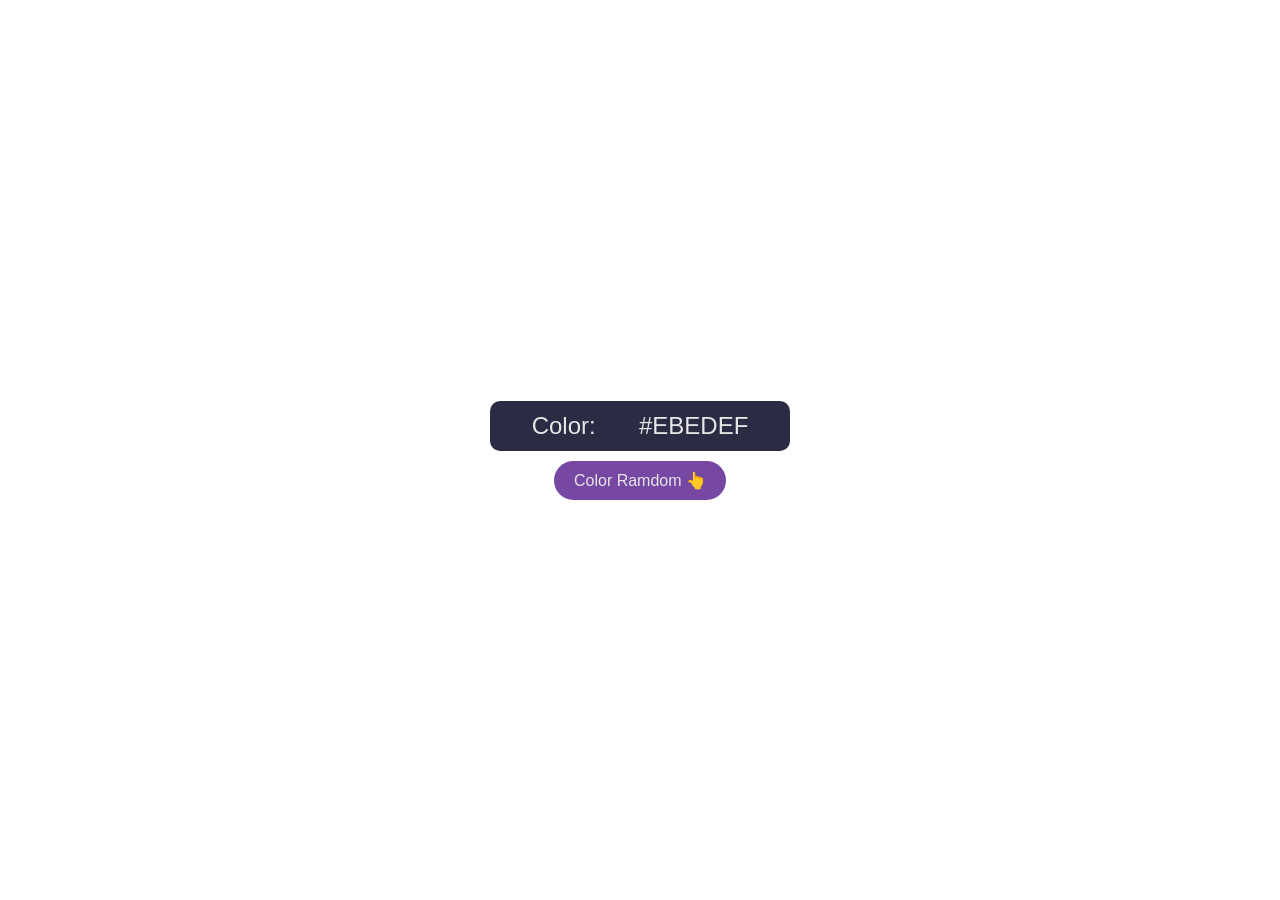
==== ramdomColor.html @ cfbec35c "newfileAdding" ====
<!doctype html>
<html lang="en">
  <head>
    <meta charset="UTF-8" />
    <meta name="viewport" content="width=device-width, initial-scale=1.0" />
    <title>Ramdom Color</title>
    <style>
      * {
        margin: 0;
        padding: 0;
        box-sizing: border-box;
      }
      .container {
        font-family: sans-serif;
        height: 100vh;
        display: grid;
        place-items: center;
      }
      .content-color {
        text-align: center;
      }
      section {
        display: flex;
        justify-content: space-around;
        align-items: center;
        width: 300px;
        height: 50px;
        background-color: rgb(43, 43, 67);
        color: hsl(0, 0%, 90%);
        font-size: 1.5rem;
        font-weight: 500;
        padding: 20px;
        border-radius: 10px;
        margin-bottom: 10px;
      }
      .btn {
        padding: 10px 20px;
        border-radius: 20px;
        border: none;
        outline: none;
        background-color: rgba(102, 51, 153, 0.895);

        color: hsl(0, 0%, 90%);
        font-size: 1rem;
        cursor: pointer;
        transition: all 0.3s linear;
      }
      .btn:active {
        transform: scale(0.9);
      }
    </style>
  </head>
  <body>
    <div class="container">
      <div class="content-color">
        <section>Color: <span> #EBEDEF</span></section>
        <button class="btn">Color Ramdom 👆</button>
      </div>
    </div>
  </body>
  <script>
    const btn = document.querySelector(".btn");
    const span = document.querySelector("span");
    btn.addEventListener("click", () => {
      const arr = [0, 1, 2, 3, 4, 5, 6, 7, 8, 9, "A", "B", "C", "D", "E", "F"];
      let hex = "#";
      for (let i = 0; i < 6; i++) {
        hex = hex + arr[ramdom()];
      }
      span.innerHTML = hex;
      document.body.style.backgroundColor = hex;

      function ramdom() {
        return Math.floor(Math.random() * arr.length);
      }
    });
  </script>
</html>
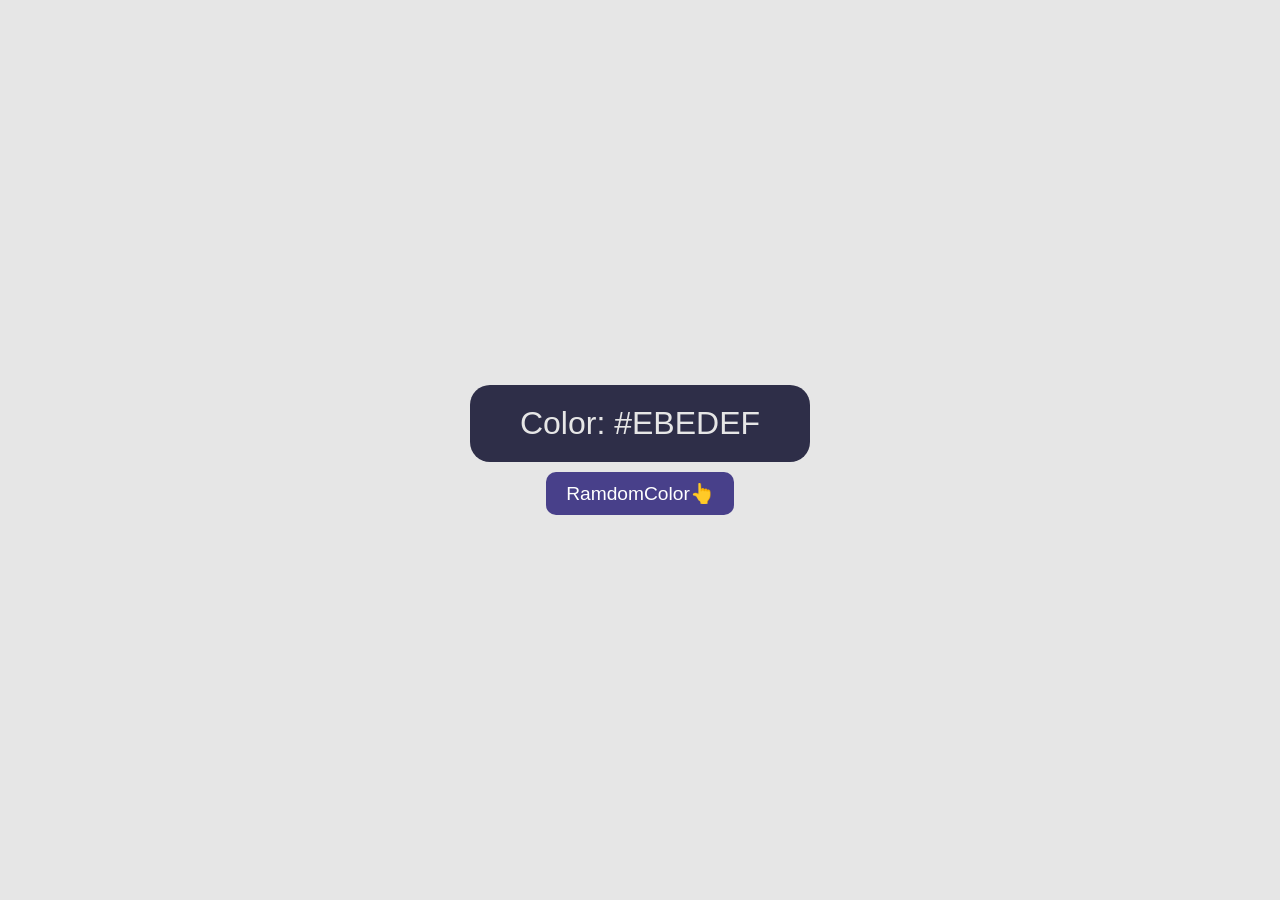
==== commit 97a9fafe: "newAdded" ====
--- a/ramdomColor.html
+++ b/ramdomColor.html
@@ -10,66 +10,60 @@
         padding: 0;
         box-sizing: border-box;
       }
-      .container {
+      body {
         font-family: sans-serif;
-        height: 100vh;
         display: grid;
         place-items: center;
+        height: 100vh;
+        background-color: hsl(0, 0%, 90%);
       }
-      .content-color {
+      .container {
         text-align: center;
       }
       section {
-        display: flex;
-        justify-content: space-around;
-        align-items: center;
-        width: 300px;
-        height: 50px;
-        background-color: rgb(43, 43, 67);
+        font-size: 2rem;
         color: hsl(0, 0%, 90%);
-        font-size: 1.5rem;
-        font-weight: 500;
-        padding: 20px;
+        background-color: rgb(46, 46, 72);
+        text-align: center;
+        padding: 20px 50px;
+        border-radius: 20px;
+      }
+      button {
+        text-align: center;
+        padding: 10px 20px;
+        font-size: 1.2rem;
+        margin-top: 10px;
         border-radius: 10px;
-        margin-bottom: 10px;
-      }
-      .btn {
-        padding: 10px 20px;
-        border-radius: 20px;
+        background-color: rgba(29, 18, 113, 0.781);
         border: none;
-        outline: none;
-        background-color: rgba(102, 51, 153, 0.895);
-
-        color: hsl(0, 0%, 90%);
-        font-size: 1rem;
+        color: white;
         cursor: pointer;
         transition: all 0.3s linear;
       }
-      .btn:active {
+      button:active {
         transform: scale(0.9);
       }
     </style>
   </head>
   <body>
     <div class="container">
-      <div class="content-color">
-        <section>Color: <span> #EBEDEF</span></section>
-        <button class="btn">Color Ramdom 👆</button>
-      </div>
+      <section>Color: <span>#EBEDEF</span></section>
+      <button>RamdomColor👆</button>
     </div>
   </body>
   <script>
-    const btn = document.querySelector(".btn");
+    const btn = document.querySelector("button");
     const span = document.querySelector("span");
-    btn.addEventListener("click", () => {
+    btn.addEventListener("click", function () {
       const arr = [0, 1, 2, 3, 4, 5, 6, 7, 8, 9, "A", "B", "C", "D", "E", "F"];
       let hex = "#";
       for (let i = 0; i < 6; i++) {
         hex = hex + arr[ramdom()];
       }
+      console.log(hex);
+
       span.innerHTML = hex;
       document.body.style.backgroundColor = hex;
-
       function ramdom() {
         return Math.floor(Math.random() * arr.length);
       }
